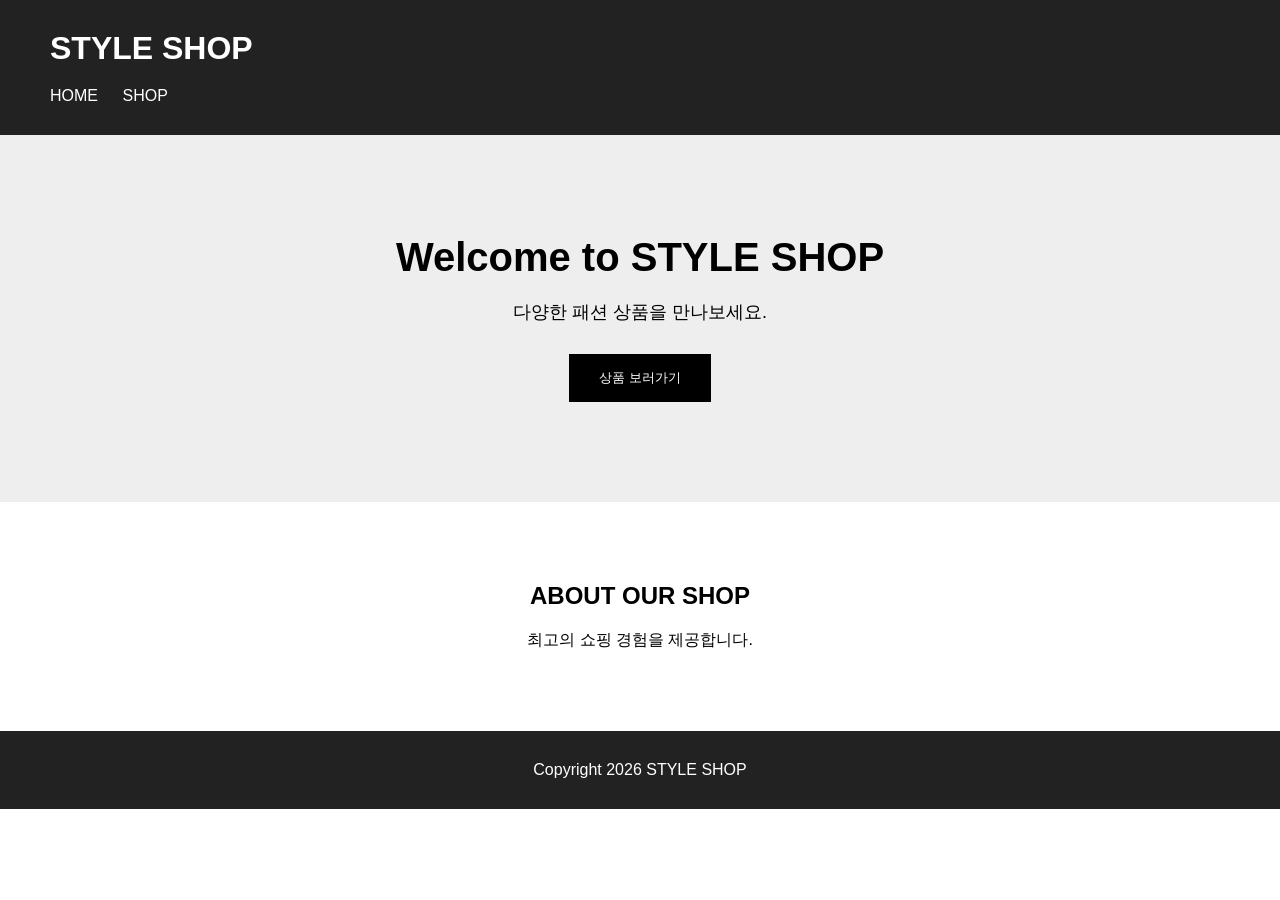
==== index.html @ ebd07a7f "start" ====
<!doctype html>
<html lang="ko">
  <head>
    <meta charset="UTF-8" />
    <meta name="viewport" content="width=device-width, initial-scale=1.0" />
    <title>STYLE SHOP</title>
    <link rel="stylesheet" href="style.css" />
  </head>
  <body>
    <header class="header">
      <h1>STYLE SHOP</h1>

      <nav>
        <a href="index.html">HOME</a>
        <a href="#">SHOP</a>
      </nav>
    </header>

    <main>
      <section class="visual">
        <h2>Welcome to STYLE SHOP</h2>
        <p>다양한 패션 상품을 만나보세요.</p>
        <button>상품 보러가기</button>
      </section>

      <section class="info">
        <h2>ABOUT OUR SHOP</h2>
        <p>최고의 쇼핑 경험을 제공합니다.</p>
      </section>
    </main>

    <footer>
      <p>Copyright 2026 STYLE SHOP</p>
    </footer>
  </body>
</html>
---- style.css ----
* {
  margin: 0;
  padding: 0;
  box-sizing: border-box;
}

body {
  font-family: Arial, sans-serif;
}

.header {
  padding: 30px 50px;
  background-color: #222;
  color: white;
}

.header h1 {
  font-size: 32px;
}

nav {
  margin-top: 20px;
}

nav a {
  color: white;
  margin-right: 20px;
  text-decoration: none;
}

.visual {
  padding: 100px 20px;
  background-color: #eee;
  text-align: center;
}

.visual h2 {
  font-size: 40px;
}

.visual p {
  margin-top: 20px;
  font-size: 18px;
}

.visual button {
  margin-top: 30px;
  padding: 15px 30px;
  background-color: black;
  color: white;
  border: none;
  cursor: pointer;
}

.info {
  padding: 80px 20px;
  text-align: center;
}

.info p {
  margin-top: 20px;
}

footer {
  padding: 30px;
  background-color: #222;
  color: white;
  text-align: center;
}
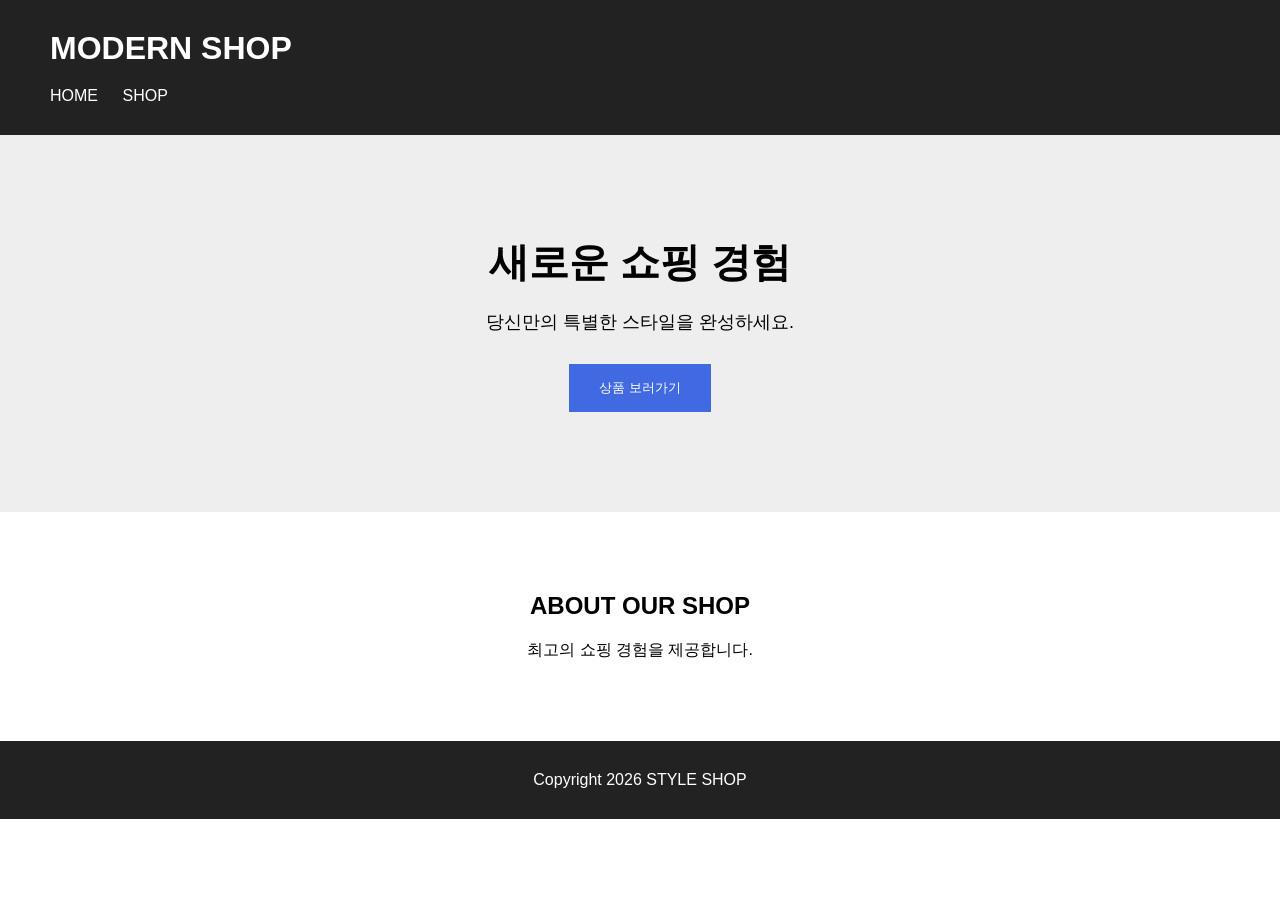
==== commit 5ddb7e29: "about cre" ====
--- a/index.html
+++ b/index.html
@@ -8,7 +8,7 @@
   </head>
   <body>
     <header class="header">
-      <h1>STYLE SHOP</h1>
+      <h1>MODERN SHOP</h1>
 
       <nav>
         <a href="index.html">HOME</a>
@@ -18,8 +18,8 @@
 
     <main>
       <section class="visual">
-        <h2>Welcome to STYLE SHOP</h2>
-        <p>다양한 패션 상품을 만나보세요.</p>
+        <h2>새로운 쇼핑 경험</h2>
+        <p>당신만의 특별한 스타일을 완성하세요.</p>
         <button>상품 보러가기</button>
       </section>
 
--- a/style.css
+++ b/style.css
@@ -46,7 +46,7 @@
 .visual button {
   margin-top: 30px;
   padding: 15px 30px;
-  background-color: black;
+  background-color: royalblue;
   color: white;
   border: none;
   cursor: pointer;
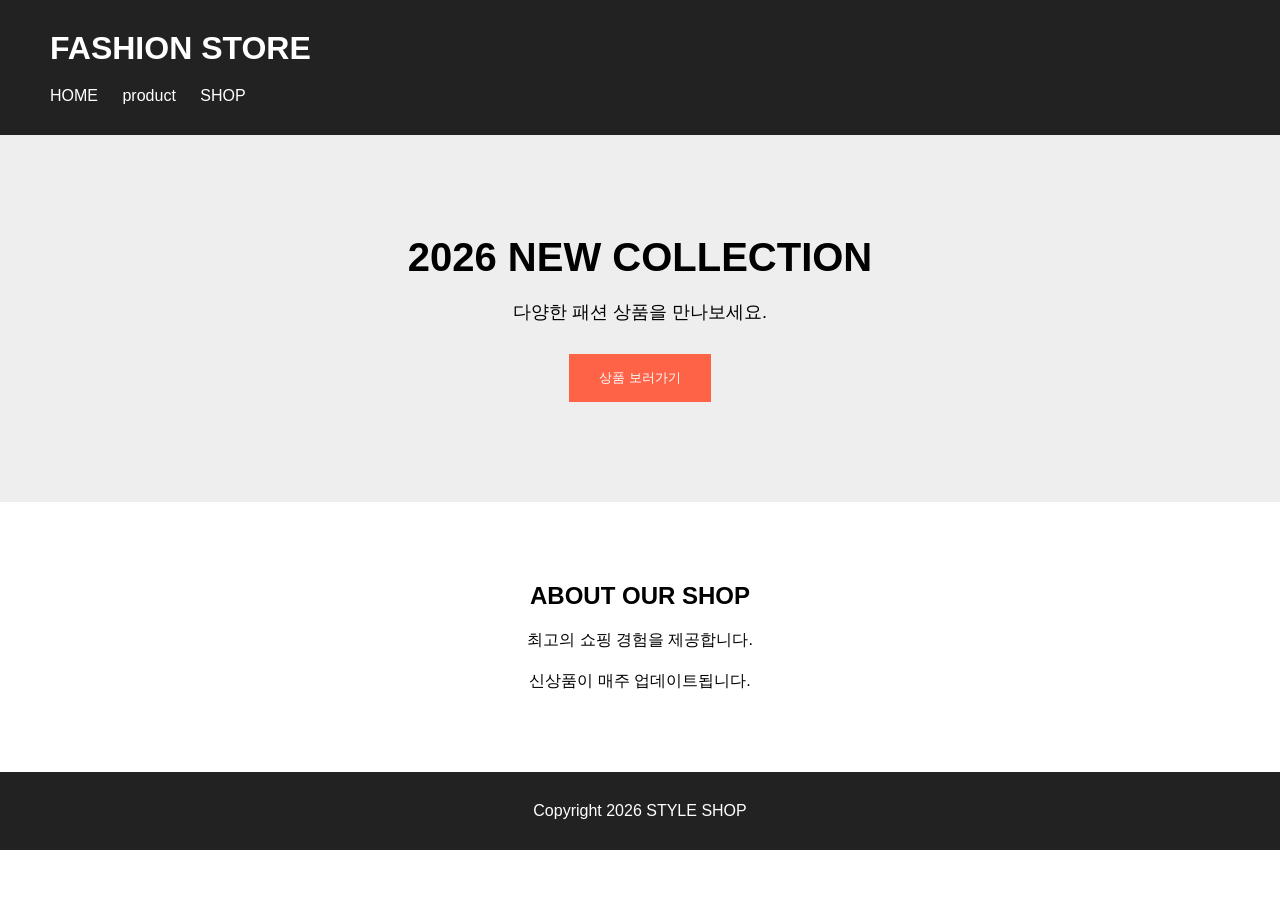
==== commit 5af98a77: "쇼핑 기능 및 상품 페이지 개발 완료" ====
--- a/index.html
+++ b/index.html
@@ -3,29 +3,32 @@
   <head>
     <meta charset="UTF-8" />
     <meta name="viewport" content="width=device-width, initial-scale=1.0" />
-    <title>STYLE SHOP</title>
+    <title>FASHION STORE</title>
     <link rel="stylesheet" href="style.css" />
   </head>
   <body>
     <header class="header">
-      <h1>MODERN SHOP</h1>
+      <h1>FASHION STORE</h1>
 
       <nav>
         <a href="index.html">HOME</a>
+        <a href="product.html">product</a>
         <a href="#">SHOP</a>
       </nav>
     </header>
 
     <main>
       <section class="visual">
-        <h2>새로운 쇼핑 경험</h2>
-        <p>당신만의 특별한 스타일을 완성하세요.</p>
+        <h2>2026 NEW COLLECTION</h2>
+        <p>다양한 패션 상품을 만나보세요.</p>
         <button>상품 보러가기</button>
       </section>
 
       <section class="info">
         <h2>ABOUT OUR SHOP</h2>
         <p>최고의 쇼핑 경험을 제공합니다.</p>
+        <!--  -->
+        <p>신상품이 매주 업데이트됩니다.</p>
       </section>
     </main>
 
--- a/style.css
+++ b/style.css
@@ -46,7 +46,7 @@
 .visual button {
   margin-top: 30px;
   padding: 15px 30px;
-  background-color: royalblue;
+  background-color: tomato;
   color: white;
   border: none;
   cursor: pointer;
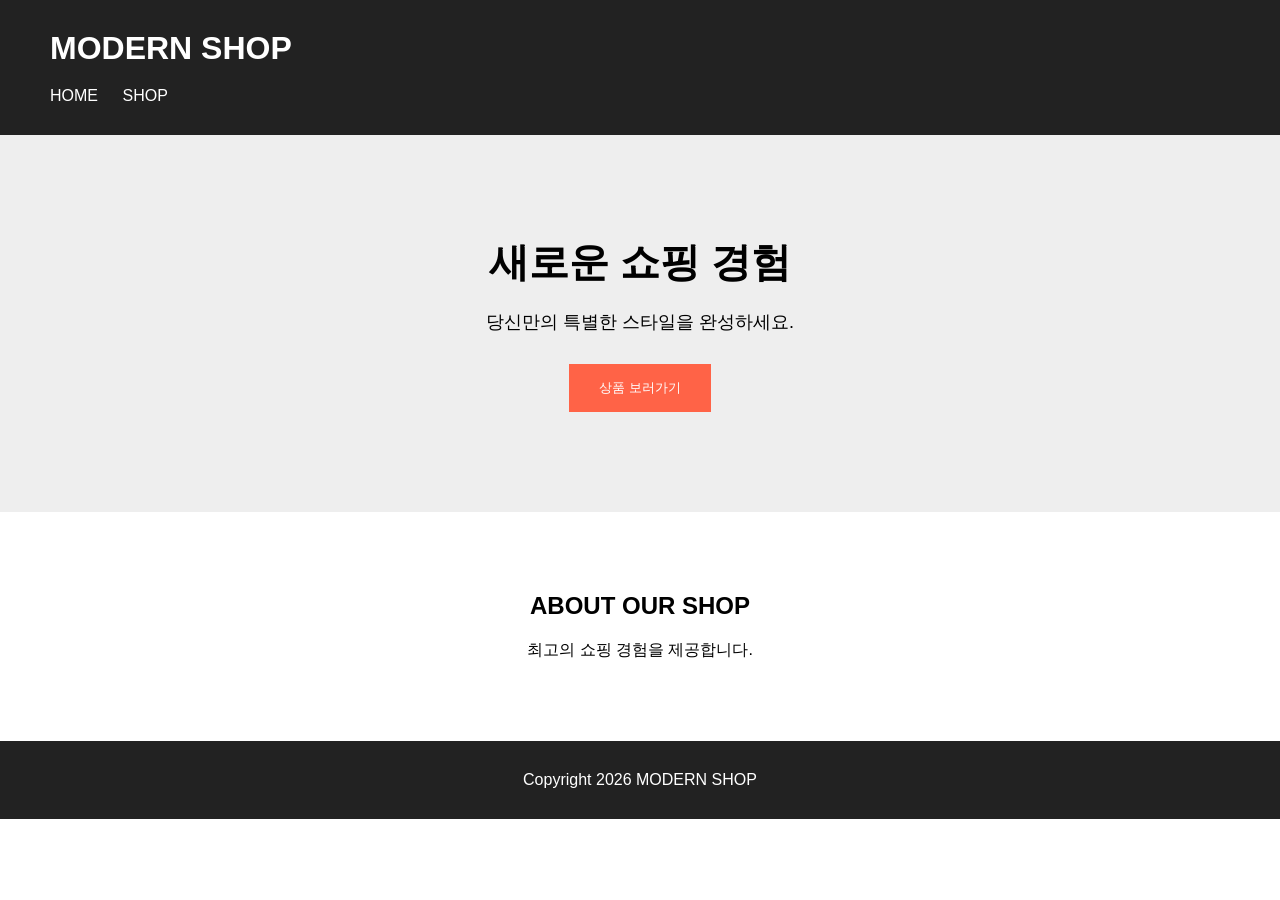
==== commit 90370cd3: "쇼핑몰 푸터 정보 수정" ====
--- a/index.html
+++ b/index.html
@@ -3,37 +3,34 @@
   <head>
     <meta charset="UTF-8" />
     <meta name="viewport" content="width=device-width, initial-scale=1.0" />
-    <title>FASHION STORE</title>
+    <title>STYLE SHOP</title>
     <link rel="stylesheet" href="style.css" />
   </head>
   <body>
     <header class="header">
-      <h1>FASHION STORE</h1>
+      <h1>MODERN SHOP</h1>
 
       <nav>
         <a href="index.html">HOME</a>
-        <a href="product.html">product</a>
         <a href="#">SHOP</a>
       </nav>
     </header>
 
     <main>
       <section class="visual">
-        <h2>2026 NEW COLLECTION</h2>
-        <p>다양한 패션 상품을 만나보세요.</p>
+        <h2>새로운 쇼핑 경험</h2>
+        <p>당신만의 특별한 스타일을 완성하세요.</p>
         <button>상품 보러가기</button>
       </section>
 
       <section class="info">
         <h2>ABOUT OUR SHOP</h2>
         <p>최고의 쇼핑 경험을 제공합니다.</p>
-        <!--  -->
-        <p>신상품이 매주 업데이트됩니다.</p>
       </section>
     </main>
 
     <footer>
-      <p>Copyright 2026 STYLE SHOP</p>
+      <p>Copyright 2026 MODERN SHOP</p>
     </footer>
   </body>
 </html>
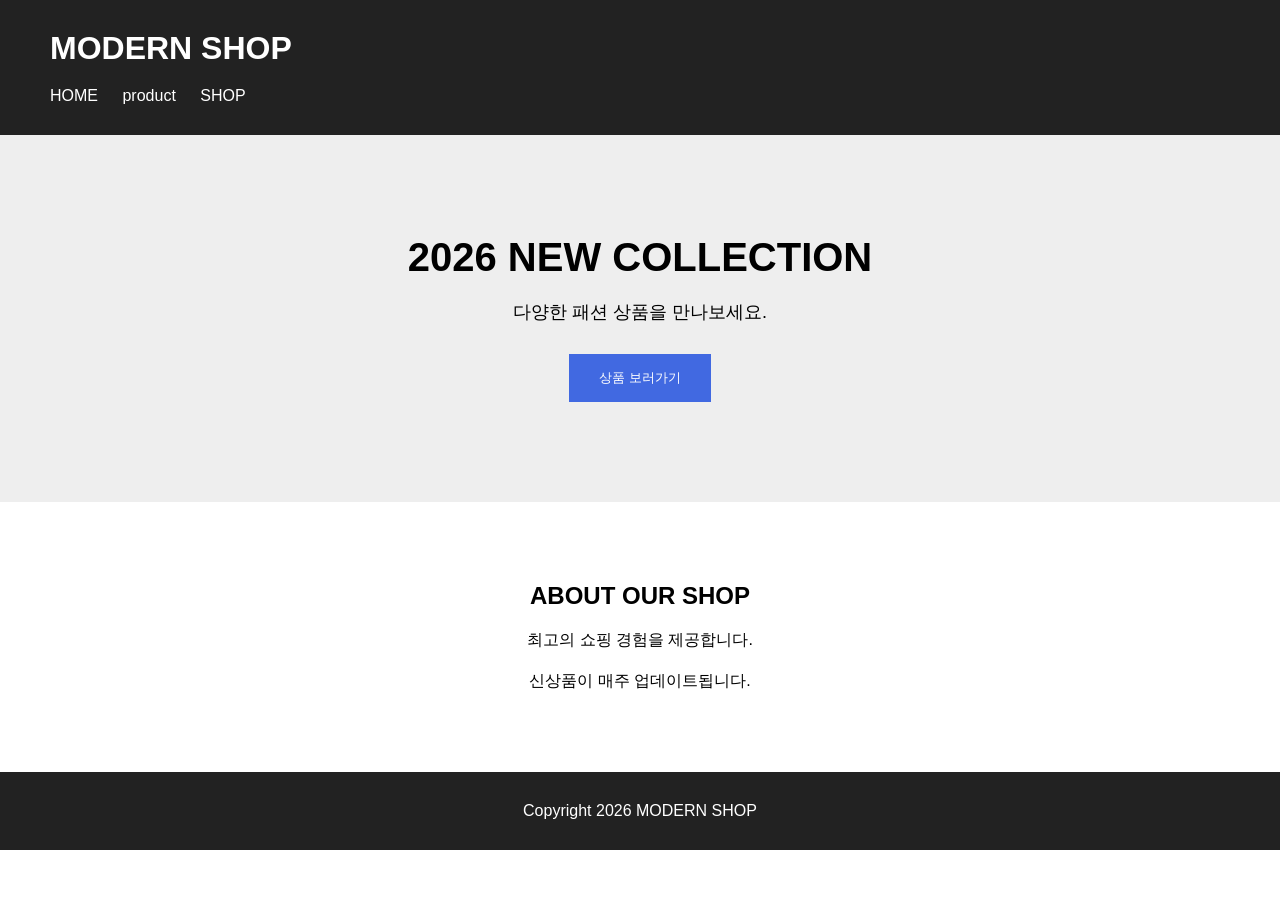
==== commit dab74cf8: "충돌해결" ====
--- a/index.html
+++ b/index.html
@@ -3,7 +3,7 @@
   <head>
     <meta charset="UTF-8" />
     <meta name="viewport" content="width=device-width, initial-scale=1.0" />
-    <title>STYLE SHOP</title>
+    <title>FASHION STORE</title>
     <link rel="stylesheet" href="style.css" />
   </head>
   <body>
@@ -12,20 +12,23 @@
 
       <nav>
         <a href="index.html">HOME</a>
+        <a href="product.html">product</a>
         <a href="#">SHOP</a>
       </nav>
     </header>
 
     <main>
       <section class="visual">
-        <h2>새로운 쇼핑 경험</h2>
-        <p>당신만의 특별한 스타일을 완성하세요.</p>
+        <h2>2026 NEW COLLECTION</h2>
+        <p>다양한 패션 상품을 만나보세요.</p>
         <button>상품 보러가기</button>
       </section>
 
       <section class="info">
         <h2>ABOUT OUR SHOP</h2>
         <p>최고의 쇼핑 경험을 제공합니다.</p>
+        <!--  -->
+        <p>신상품이 매주 업데이트됩니다.</p>
       </section>
     </main>
 
--- a/style.css
+++ b/style.css
@@ -46,10 +46,14 @@
 .visual button {
   margin-top: 30px;
   padding: 15px 30px;
-  background-color: tomato;
+  background-color: royalblue;
   color: white;
   border: none;
   cursor: pointer;
+}
+
+button:hover {
+  background-color: tomato;
 }
 
 .info {
